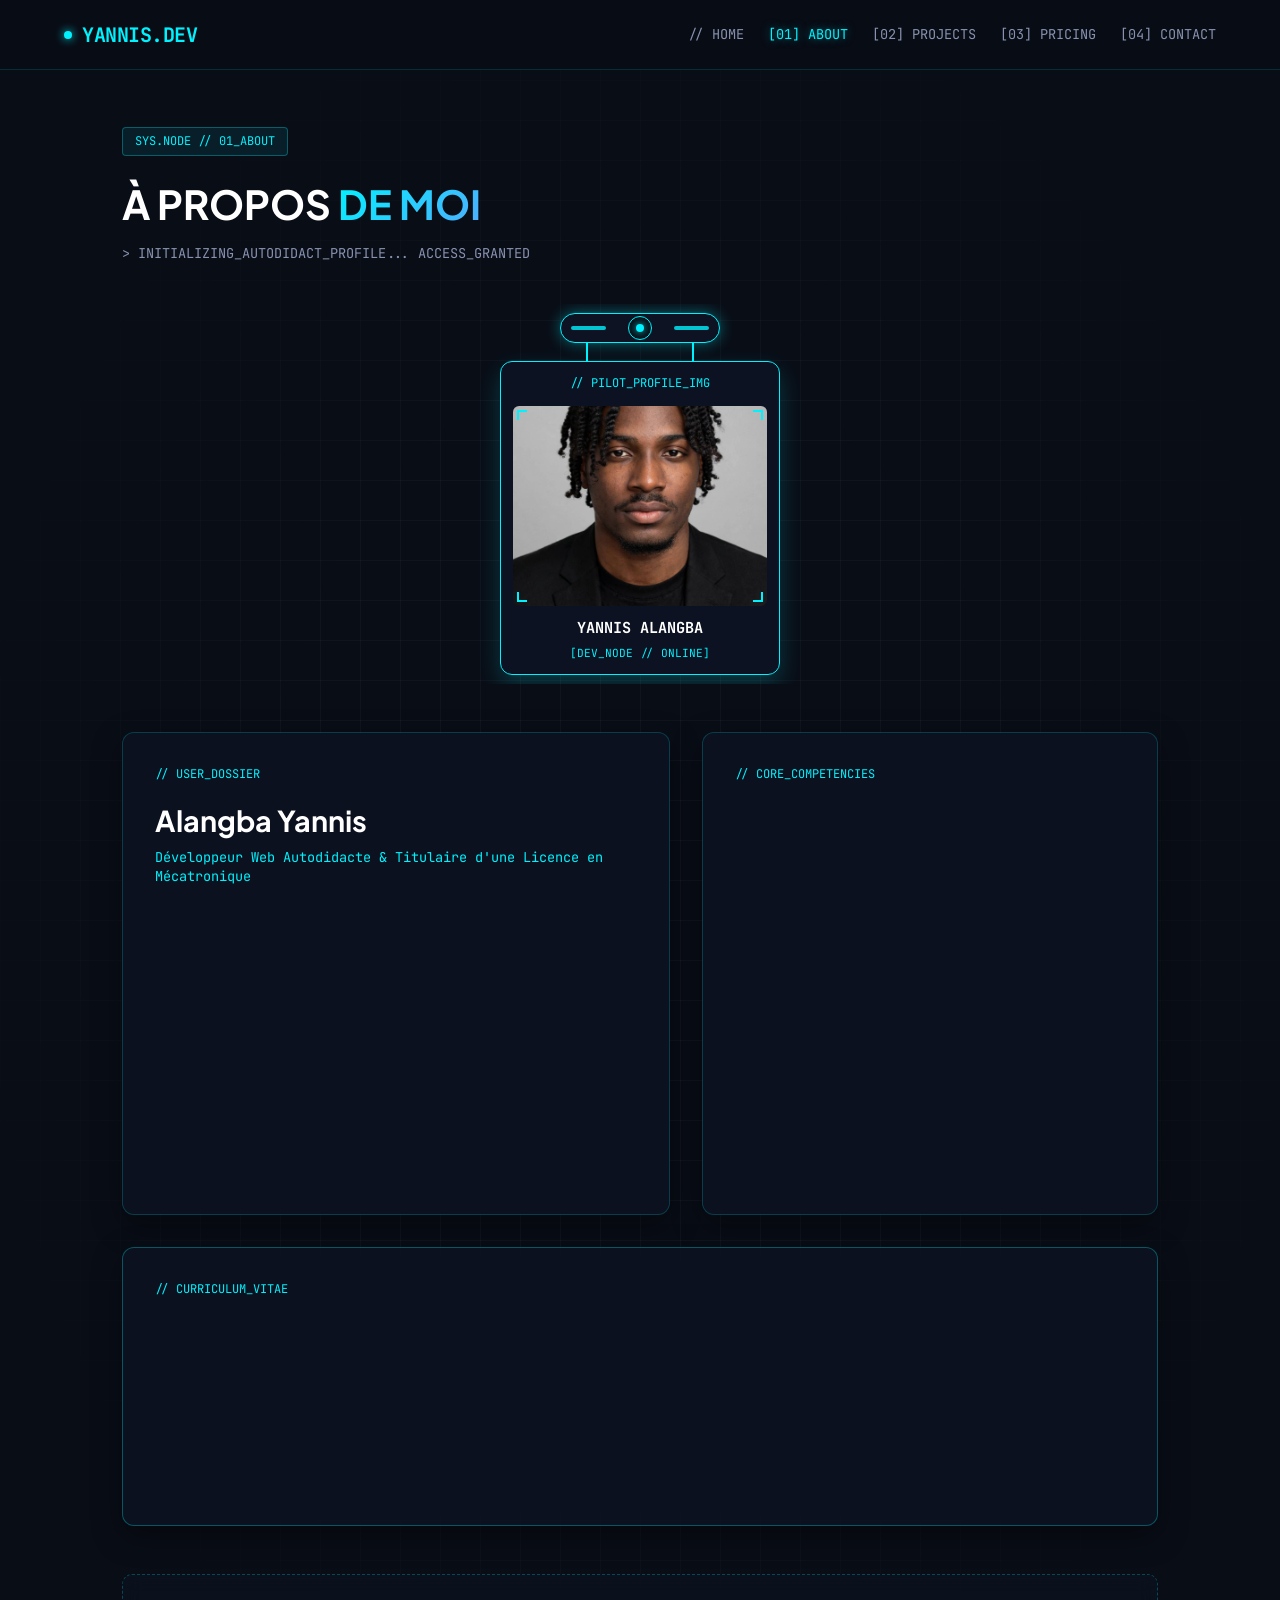
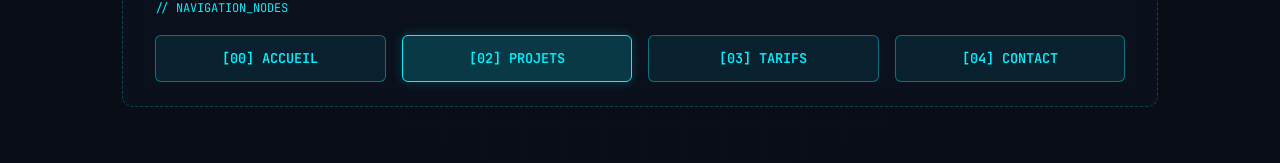
==== about.html @ dd2121a3 "Add files via upload" ====
<!DOCTYPE html>
<html lang="fr">
<head>
  <meta charset="UTF-8" />
  <meta name="viewport" content="width=device-width, initial-scale=1.0" />
  <title>Alangba Yannis // SYS.ABOUT</title>
  <link rel="stylesheet" href="style.css" />
  <!-- Google Font Mono -->
  <link rel="preconnect" href="https://fonts.googleapis.com">
  <link rel="preconnect" href="https://fonts.gstatic.com" crossorigin>
  <link href="https://fonts.googleapis.com/css2?family=JetBrains+Mono:wght@400;600;700&family=Plus+Jakarta+Sans:wght@400;600;700&display=swap" rel="stylesheet">
</head>
<body class="cyber-page">

  <!-- FOND DYNAMIQUE (MATRICE + GRILLE) -->
  <canvas id="matrix-canvas"></canvas>
  <div class="grid-background"></div>

  <!-- NAVIGATION HEADER -->
  <header class="navbar">
    <div class="nav-logo">
      <span class="logo-dot"></span>
      <span class="logo-text">YANNIS.DEV</span>
    </div>
    <nav class="nav-links">
      <a href="index.html" class="nav-item">// HOME</a>
      <a href="about.html" class="nav-item active">[01] ABOUT</a>
      <a href="projects.html" class="nav-item">[02] PROJECTS</a>
      <a href="pricing.html" class="nav-item">[03] PRICING</a>
      <a href="contact.html" class="nav-item">[04] CONTACT</a>
    </nav>
  </header>

  <!-- CONTENU PRINCIPAL -->
  <main class="page-container">
    
    <!-- EN-TÊTE DE PAGE -->
    <div class="page-header">
      <div class="hud-badge">SYS.NODE // 01_ABOUT</div>
      <h1 class="page-title">À PROPOS <span class="gradient-text">DE MOI</span></h1>
      <p class="page-subtitle">> INITIALIZING_AUTODIDACT_PROFILE... ACCESS_GRANTED</p>
    </div>

    <!-- BANNIÈRE PHOTO TRANPORTÉE PAR DRONE -->
<section class="drone-banner-container">
  <div class="drone-wrapper" id="droneWrapper">
    
    <!-- LE DRONE (HUD & HELICES) -->
    <div class="cyber-drone">
      <div class="drone-propeller prop-left"></div>
      <div class="drone-core">
        <span class="drone-eye"></span>
      </div>
      <div class="drone-propeller prop-right"></div>
      <!-- Grappins/Lois de fixation -->
      <div class="drone-mount left-mount"></div>
      <div class="drone-mount right-mount"></div>
    </div>

    <!-- LA PANCARTE / CARTE PHOTO -->
    <div class="photo-sign cyber-card">
      <div class="card-tag">// PILOT_PROFILE_IMG</div>
      <div class="sign-photo-frame">
        <img src="./WhatsApp Image 2026-09-20 at 23.04.14.jpg" alt="Photo Alangba Yannis" class="sign-img" />
        <div class="photo-overlay"></div>
        <span class="hud-corner top-left"></span>
        <span class="hud-corner top-right"></span>
        <span class="hud-corner bottom-left"></span>
        <span class="hud-corner bottom-right"></span>
      </div>
      <div class="sign-caption">
        <span class="caption-name">YANNIS ALANGBA</span>
        <span class="caption-status">[DEV_NODE // ONLINE]</span>
      </div>
    </div>

  </div>
</section>

    <!-- GRILLE D'INFORMATIONS -->
    <div class="about-grid">
      
      <!-- CARTE PROFIL & PARCOURS AUTODIDACTE -->
      <div class="cyber-card bio-card">
        <div class="card-corner top-left"></div>
        <div class="card-corner bottom-right"></div>
        
        <div class="card-tag">// USER_DOSSIER</div>
        <h2 class="card-title">Alangba Yannis</h2>
        <p class="card-subtitle">Développeur Web Autodidacte & Titulaire d'une Licence en Mécatronique</p>

        <p class="card-text">
          Passionné par la création numérique et le code, je suis un développeur frontend autodidacte. Mon approche est guidée par la curiosité, la résolution de problèmes et l'apprentissage continu.
        </p>
        <p class="card-text">
          Titulaire d'une Licence en Mécatronique, j'associe la rigueur logique et l'esprit d'ingénierie acquis durant ma formation académique à ma passion pour la conception d'interfaces web modernes, immersives et performantes.
        </p>

        <!-- STATISTIQUES RAPIDES -->
        <div class="stats-row">
          <div class="stat-item">
            <span class="stat-number">MÉCATRONIQUE</span>
            <span class="stat-desc">DIPLÔME / LICENCE</span>
          </div>
          <div class="stat-item">
            <span class="stat-number">AUTODIDACTE</span>
            <span class="stat-desc">FORMATION WEB</span>
          </div>
          <div class="stat-item">
            <span class="stat-number">ABIDJAN</span>
            <span class="stat-desc">LOCALISATION</span>
          </div>
        </div>
      </div>

      <!-- CARTE COMPÉTENCES / MAÎTRISE TECHNIQUE -->
      <div class="cyber-card tech-card">
        <div class="card-corner top-left"></div>
        <div class="card-corner bottom-right"></div>

        <div class="card-tag">// CORE_COMPETENCIES</div>
        
        <div class="stack-category">
          <span class="category-label">MAÎTRISE CORE WEB</span>
          <div class="skills-tags">
            <span class="tech-tag highlight">HTML5</span>
            <span class="tech-tag highlight">CSS3</span>
            <span class="tech-tag highlight">JavaScript (ES6+)</span>
          </div>
        </div>

        <div class="stack-category">
          <span class="category-label">DISCIPLINES ACADÉMIQUES & SYSTÈMES</span>
          <div class="skills-tags">
            <span class="tech-tag">Mécatronique</span>
            <span class="tech-tag">Systèmes Automatisés</span>
            <span class="tech-tag">Logique Algorithmique</span>
          </div>
        </div>

        <div class="stack-category">
          <span class="category-label">OUTILS & ENVIRONNEMENT</span>
          <div class="skills-tags">
            <span class="tech-tag">Git / GitHub</span>
            <span class="tech-tag">VS Code</span>
            <span class="tech-tag">Responsive Design</span>
          </div>
        </div>
      </div>

    </div>

    <!-- BLOC CV & ACTION RECRUTEURS -->
<div class="cyber-card cv-download-card">
  <div class="card-tag">// CURRICULUM_VITAE</div>
  
  <div class="cv-info-content">
    <div class="cv-icon">📄</div>
    <div class="cv-details">
      <h3 class="cv-title">ALANGBA YANNIS - CV.PDF</h3>
      <p class="cv-subtitle">Développeur Frontend Junior // Licence en Mécatronique</p>
    </div>
  </div>

  <div class="cv-actions">
    <!-- Bouton pour voir / ouvrir le PDF -->
    <a href="./Cv Yannis Alangba.pdf" target="_blank" class="cyber-btn outline">
      <span> VOIR LE CV</span>
    </a>
    
    <!-- Bouton pour télécharger directement le PDF -->
    <a href="./Cv Yannis Alangba.pdf" download="CV_Alangba_Yannis.pdf" class="cyber-btn primary">
      <span>TÉLÉCHARGER (.PDF)</span>
    </a>
  </div>
</div>

    <!-- PANNEAU DE NAVIGATION VERS LES AUTRES PAGES -->
    <div class="navigation-panel">
      <div class="panel-header">// NAVIGATION_NODES</div>
      <div class="nav-buttons-grid">
        <a href="index.html" class="cyber-btn">
          <span>[00] ACCUEIL</span>
          <div class="btn-glow"></div>
        </a>
        <a href="projects.html" class="cyber-btn primary">
          <span>[02] PROJETS</span>
          <div class="btn-glow"></div>
        </a>
        <a href="pricing.html" class="cyber-btn">
          <span>[03] TARIFS</span>
          <div class="btn-glow"></div>
        </a>
        <a href="contact.html" class="cyber-btn">
          <span>[04] CONTACT</span>
          <div class="btn-glow"></div>
        </a>
      </div>
    </div>

  </main>

  <script src="script.js"></script>
</body>
</html>
---- style.css ----
/* ==========================================================================
   RESET & VARIABLES CYBER-SAAS
   ========================================================================== */
:root {
  --bg-color: #090d16;
  --bg-card: rgba(255, 255, 255, 0.03);
  --border-color: rgba(255, 255, 255, 0.08);
  --cyan-primary: #00f2fe;
  --blue-secondary: #4facfe;
  --accent-green: #10b981;
  --text-main: #f8fafc;
  --text-muted: #94a3b8;
  --font-sans: 'Plus Jakarta Sans', sans-serif;
  --font-mono: 'JetBrains Mono', monospace;
}

* {
  margin: 0;
  padding: 0;
  box-sizing: border-box;
}

body {
  background-color: var(--bg-color);
  color: var(--text-main);
  font-family: var(--font-sans);
  overflow-x: hidden;
  line-height: 1.6;
}

/* ==========================================================================
   NAVBAR (Vide)
   ========================================================================== */
.navbar {
  position: fixed;
  top: 0;
  left: 0;
  width: 100%;
  height: 70px;
  background: rgba(9, 13, 22, 0.7);
  backdrop-filter: blur(12px);
  -webkit-backdrop-filter: blur(12px);
  border-bottom: 1px solid var(--border-color);
  z-index: 100;
}

.nav-container {
  max-width: 1200px;
  height: 100%;
  margin: 0 auto;
  padding: 0 2rem;
  display: flex;
  align-items: center;
  justify-content: space-between;
}

.nav-logo {
  font-family: var(--font-mono);
  font-weight: 700;
  font-size: 1.25rem;
  color: var(--text-main);
  letter-spacing: -0.5px;
}

.logo-code {
  color: var(--cyan-primary);
}

/* ==========================================================================
   HERO SECTION
   ========================================================================== */
.hero {
  position: relative;
  min-height: 100vh;
  display: flex;
  align-items: center;
  padding: 100px 2rem 50px;
}

/* Grille de fond subtile */
.grid-background {
  position: absolute;
  inset: 0;
  background-image: 
    linear-gradient(to right, rgba(255, 255, 255, 0.03) 1px, transparent 1px),
    linear-gradient(to bottom, rgba(255, 255, 255, 0.03) 1px, transparent 1px);
  background-size: 40px 40px;
  mask-image: radial-gradient(ellipse at center, black 40%, transparent 80%);
  -webkit-mask-image: radial-gradient(ellipse at center, black 40%, transparent 80%);
  z-index: 1;
}

.hero-container {
  max-width: 1200px;
  width: 100%;
  margin: 0 auto;
  display: grid;
  grid-template-columns: 1.2fr 0.8fr;
  gap: 4rem;
  align-items: center;
  position: relative;
  z-index: 2;
}

/* Badge Statut */
.status-badge {
  display: inline-flex;
  align-items: center;
  gap: 8px;
  padding: 6px 14px;
  border-radius: 20px;
  background: rgba(16, 185, 129, 0.08);
  border: 1px solid rgba(16, 185, 129, 0.2);
  color: var(--accent-green);
  font-size: 0.85rem;
  font-family: var(--font-mono);
  margin-bottom: 1.5rem;
}

.pulse-dot {
  width: 8px;
  height: 8px;
  background-color: var(--accent-green);
  border-radius: 50%;
  box-shadow: 0 0 8px var(--accent-green);
  animation: pulse 2s infinite;
}

@keyframes pulse {
  0% { transform: scale(0.95); opacity: 1; }
  50% { transform: scale(1.3); opacity: 0.5; }
  100% { transform: scale(0.95); opacity: 1; }
}

/* Textes */
.hero-title {
  font-size: 3.5rem;
  font-weight: 800;
  line-height: 1.1;
  margin-bottom: 1.5rem;
  letter-spacing: -1px;
}

.gradient-text {
  background: linear-gradient(135deg, var(--cyan-primary), var(--blue-secondary));
  -webkit-background-clip: text;
  -webkit-text-fill-color: transparent;
}

.hero-description {
  font-size: 1.15rem;
  color: var(--text-muted);
  max-width: 520px;
  margin-bottom: 2.5rem;
}

/* Boutons CTA */
.hero-cta {
  display: flex;
  gap: 1rem;
}

.btn {
  display: inline-flex;
  align-items: center;
  gap: 10px;
  padding: 12px 24px;
  border-radius: 8px;
  font-weight: 600;
  font-size: 0.95rem;
  text-decoration: none;
  transition: all 0.3s ease;
  cursor: pointer;
}

.btn-primary {
  background: linear-gradient(135deg, var(--cyan-primary), var(--blue-secondary));
  color: #000;
  box-shadow: 0 0 20px rgba(0, 242, 254, 0.3);
}

.btn-primary:hover {
  transform: translateY(-2px);
  box-shadow: 0 0 30px rgba(0, 242, 254, 0.5);
}

.btn-secondary {
  background: var(--bg-card);
  color: var(--text-main);
  border: 1px solid var(--border-color);
}

.btn-secondary:hover {
  background: rgba(255, 255, 255, 0.08);
  border-color: rgba(255, 255, 255, 0.2);
}

/* ==========================================================================
   CARTE HOLOGRAPHIQUE — FORME LOSANGE / PARALLÉLOGRAMME CYBER
   ========================================================================== */
.hero-visual {
  display: flex;
  justify-content: center;
  align-items: center;
}

.blueprint-card {
  position: relative;
  width: 320px;
  height: 420px;
  background: #0d1322;
  
  /* Découpe géométrique en Parallélogramme / Losange inclinée */
  clip-path: polygon(15% 0%, 100% 0%, 85% 100%, 0% 100%);
  
  /* Ombre portée et lueur néon cyan */
  filter: drop-shadow(0 0 25px rgba(0, 242, 254, 0.3));
  transition: transform 0.4s ease, filter 0.4s ease;
}

.blueprint-card:hover {
  transform: translateY(-5px) scale(1.02);
  filter: drop-shadow(0 0 35px rgba(0, 242, 254, 0.5));
}

/* Contour lumineux néon ré-appliqué sur la découpe */
.blueprint-card::after {
  content: '';
  position: absolute;
  inset: 0;
  border: 2px solid var(--cyan-primary);
  clip-path: polygon(15% 0%, 100% 0%, 85% 100%, 0% 100%);
  pointer-events: none;
  z-index: 6;
  opacity: 0.7;
}

/* Style des deux photos superposées */
.blueprint-photo {
  position: absolute;
  top: 0;
  left: 0;
  width: 100%;
  height: 100%;
  object-fit: cover;
}

/* Photo 1 : Noir & Blanc / Matrix */
.photo-bw {
  filter: grayscale(100%) contrast(140%) brightness(75%);
  z-index: 1;
}

/* Photo 2 : Couleur d'origine (Révélée au passage du scanner) */
.photo-color {
  filter: contrast(105%) brightness(100%);
  z-index: 2;
  animation: reveal-color 3.5s infinite linear;
}

.blueprint-overlay {
  position: absolute;
  inset: 0;
  background: radial-gradient(circle at center, transparent 30%, #090d16 100%);
  mix-blend-mode: multiply;
  z-index: 3;
}

/* Scanner Néon Incliné */
.scan-line {
  position: absolute;
  top: 0;
  left: -20%;
  width: 140%;
  height: 4px;
  background: linear-gradient(90deg, transparent, var(--cyan-primary), #ffffff, var(--cyan-primary), transparent);
  box-shadow: 0 0 20px var(--cyan-primary), 0 0 10px #ffffff;
  animation: scan 3.5s infinite linear;
  z-index: 4;
}

/* Animations synchronisées */
@keyframes scan {
  0% { top: -5%; opacity: 0; }
  15% { opacity: 1; }
  85% { opacity: 1; }
  100% { top: 105%; opacity: 0; }
}

@keyframes reveal-color {
  0% {
    clip-path: inset(0 0 100% 0);
  }
  15% {
    clip-path: inset(0 0 85% 0);
  }
  85% {
    clip-path: inset(70% 0 0 0);
  }
  100% {
    clip-path: inset(100% 0 0 0);
  }
}

/* Badges HUD ajustés pour la forme inclinée */
.hud-tag {
  position: absolute;
  font-family: var(--font-mono);
  font-size: 0.68rem;
  color: var(--cyan-primary);
  background: rgba(9, 13, 22, 0.9);
  padding: 4px 10px;
  border-radius: 4px;
  border: 1px solid rgba(0, 242, 254, 0.3);
  z-index: 5;
  letter-spacing: 1px;
}

.hud-tag.top-left {
  top: 15px;
  left: 35px; /* Décalé pour suivre l'angle haut-gauche */
}

.hud-tag.bottom-right {
  bottom: 15px;
  right: 35px; /* Décalé pour suivre l'angle bas-droit */
}
/* RESPONSIVE DESIGN */
@media (max-width: 900px) {
  .hero-container {
    grid-template-columns: 1fr;
    text-align: center;
    gap: 3rem;
  }

  .status-badge {
    margin: 0 auto 1.5rem;
  }

  .hero-description {
    margin: 0 auto 2.5rem;
  }

  .hero-cta {
    justify-content: center;
  }

  .hero-title {
    font-size: 2.5rem;
  }

  .blueprint-card {
    width: 280px;
    height: 360px;
  }
}
/* Canvas Matrix Rain */
#matrix-canvas {
  position: absolute;
  top: 0;
  left: 0;
  width: 100%;
  height: 100%;
  z-index: 0;
  opacity: 0.15; /* Opacité douce pour rester élégant et lisible */
  pointer-events: none; /* Laisse passer les clics de souris */
}

/* S'assurer que le contenu Hero reste bien au-dessus */
.hero-container {
  position: relative;
  z-index: 2;
}
/* ==========================================================================
   CATEGORIES FUTURISTES (TERMINAL NODES)
   ========================================================================== */
.hero-categories {
  display: flex;
  gap: 14px;
  flex-wrap: wrap;
  margin-top: 2rem;
}

.category-node {
  display: flex;
  align-items: center;
  gap: 10px;
  padding: 10px 18px;
  background: rgba(13, 19, 34, 0.65);
  border: 1px solid rgba(0, 242, 254, 0.18);
  backdrop-filter: blur(8px);
  /* Découpe biseautée des coins style console Cyber */
  clip-path: polygon(10px 0, 100% 0, calc(100% - 10px) 100%, 0 100%);
  cursor: pointer;
  transition: all 0.3s cubic-bezier(0.2, 0.8, 0.2, 1);
  position: relative;
}

.node-prefix {
  font-family: var(--font-mono);
  font-size: 0.75rem;
  color: var(--text-muted);
  transition: color 0.3s ease;
}

.node-label {
  font-family: var(--font-mono);
  font-size: 0.85rem;
  font-weight: 600;
  color: var(--text-main);
  letter-spacing: 1px;
  transition: color 0.3s ease;
}

.node-dot {
  width: 6px;
  height: 6px;
  border-radius: 50%;
  background-color: rgba(255, 255, 255, 0.2);
  transition: all 0.3s ease;
}

/* --------------------------------------------------------------------------
   EFFETS INTERACTIFS AU SURVOL
   -------------------------------------------------------------------------- */
.category-node:hover {
  background: rgba(0, 242, 254, 0.12);
  border-color: var(--cyan-primary);
  transform: translateY(-3px);
  box-shadow: 0 5px 20px rgba(0, 242, 254, 0.25);
}

.category-node:hover .node-prefix {
  color: var(--cyan-primary);
}

.category-node:hover .node-label {
  color: #ffffff;
  text-shadow: 0 0 10px rgba(0, 242, 254, 0.8);
}

.category-node:hover .node-dot {
  background-color: var(--cyan-primary);
  box-shadow: 0 0 10px var(--cyan-primary), 0 0 4px #ffffff;
}
/* ==========================================================================
   SCAN BIOMÉTRIQUE HUD (OVERLAY & ANIMATION)
   ========================================================================== */
.biometric-overlay {
  position: fixed;
  inset: 0;
  background: rgba(6, 10, 18, 0.94);
  backdrop-filter: blur(12px);
  z-index: 10000;
  display: flex;
  align-items: center;
  justify-content: center;
  opacity: 0;
  pointer-events: none;
  transition: opacity 0.4s ease;
  font-family: var(--font-mono, monospace);
}

.biometric-overlay.active {
  opacity: 1;
  pointer-events: all;
}

.hud-scanner-container {
  display: flex;
  flex-direction: column;
  align-items: center;
  gap: 2rem;
  position: relative;
}

/* Les cercles du scanner HUD */
.scanner-ring {
  position: absolute;
  top: -60px;
  border-radius: 50%;
  border: 2px dashed rgba(0, 242, 254, 0.4);
}

.outer-ring {
  width: 180px;
  height: 180px;
  animation: rotateClockwise 8s linear infinite;
}

.inner-ring {
  width: 130px;
  height: 130px;
  top: -35px;
  border: 2px solid rgba(0, 242, 254, 0.6);
  border-top-color: transparent;
  border-bottom-color: transparent;
  animation: rotateCounterClockwise 4s linear infinite;
}

.scanner-core {
  width: 70px;
  height: 70px;
  background: rgba(0, 242, 254, 0.1);
  border: 1px solid var(--cyan-primary, #00f2fe);
  border-radius: 50%;
  box-shadow: 0 0 20px rgba(0, 242, 254, 0.3);
  margin-bottom: 90px;
}

.laser-beam {
  position: absolute;
  top: -55px;
  width: 170px;
  height: 2px;
  background: #00f2fe;
  box-shadow: 0 0 12px #00f2fe;
  animation: scanLaser 2s infinite ease-in-out;
}

/* Boîtier HUD de statut */
.hud-status-box {
  background: #0d1322;
  border: 1px solid rgba(0, 242, 254, 0.3);
  padding: 1.5rem 2rem;
  border-radius: 8px;
  box-shadow: 0 0 30px rgba(0, 242, 254, 0.15);
  width: 320px;
}

.hud-header {
  display: flex;
  align-items: center;
  gap: 8px;
  font-size: 0.75rem;
  color: #8892b0;
  margin-bottom: 1rem;
}

.hud-led {
  width: 8px;
  height: 8px;
  background-color: #00f2fe;
  border-radius: 50%;
  box-shadow: 0 0 8px #00f2fe;
  animation: blink 0.8s infinite alternate;
}

.hud-target-info {
  font-size: 0.85rem;
  color: #fff;
  margin-bottom: 1rem;
}

.highlight-cyan {
  color: #00f2fe;
  font-weight: bold;
}

.bio-progress-bg {
  width: 100%;
  height: 8px;
  background: rgba(255, 255, 255, 0.08);
  border-radius: 4px;
  overflow: hidden;
  border: 1px solid rgba(0, 242, 254, 0.2);
}

.bio-progress-fill {
  width: 0%;
  height: 100%;
  background: linear-gradient(90deg, #00f2fe, #ffffff);
  box-shadow: 0 0 10px #00f2fe;
  transition: width 0.1s linear;
}

.hud-footer {
  display: flex;
  justify-content: space-between;
  font-size: 0.75rem;
  color: #8892b0;
  margin-top: 0.8rem;
}

/* Keyframes animations */
@keyframes rotateClockwise { 100% { transform: rotate(360deg); } }
@keyframes rotateCounterClockwise { 100% { transform: rotate(-360deg); } }
@keyframes scanLaser {
  0%, 100% { transform: translateY(-30px); opacity: 0.2; }
  50% { transform: translateY(30px); opacity: 1; }
}
@keyframes blink { 0% { opacity: 0.2; } 100% { opacity: 1; } }


/* ==========================================================================
   LAYOUT GÉNÉRAL DES PAGES (ABOUT, PROJECTS, PRICING, CONTACT)
   ========================================================================== */
.cyber-page {
  background-color: #090d16;
  color: #ffffff;
  min-height: 100vh;
  position: relative;
  overflow-x: hidden;
}

/* Navbar du haut */
.navbar {
  display: flex;
  justify-content: space-between;
  align-items: center;
  padding: 1.5rem 4rem;
  position: relative;
  z-index: 10;
  border-bottom: 1px solid rgba(0, 242, 254, 0.15);
  background: rgba(9, 13, 22, 0.85);
  backdrop-filter: blur(12px);
}

.nav-logo {
  display: flex;
  align-items: center;
  gap: 10px;
  font-family: var(--font-mono, monospace);
  font-weight: 700;
  color: var(--cyan-primary, #00f2fe);
}

.logo-dot {
  width: 8px;
  height: 8px;
  background: var(--cyan-primary, #00f2fe);
  border-radius: 50%;
  box-shadow: 0 0 10px var(--cyan-primary, #00f2fe);
}

.nav-links {
  display: flex;
  gap: 1.5rem;
}

.nav-item {
  color: #8892b0;
  text-decoration: none;
  font-family: var(--font-mono, monospace);
  font-size: 0.85rem;
  transition: all 0.3s ease;
}

.nav-item:hover, 
.nav-item.active {
  color: var(--cyan-primary, #00f2fe);
  text-shadow: 0 0 8px rgba(0, 242, 254, 0.5);
}

/* Conteneur principal */
.page-container {
  max-width: 1100px;
  margin: 0 auto;
  padding: 3.5rem 2rem;
  position: relative;
  z-index: 5;
}

.page-header {
  margin-bottom: 2.5rem;
}

.hud-badge {
  display: inline-block;
  font-family: var(--font-mono, monospace);
  font-size: 0.75rem;
  color: var(--cyan-primary, #00f2fe);
  background: rgba(0, 242, 254, 0.08);
  border: 1px solid rgba(0, 242, 254, 0.3);
  padding: 4px 12px;
  border-radius: 4px;
  margin-bottom: 1rem;
}

.page-title {
  font-size: 2.5rem;
  font-weight: 700;
  margin-bottom: 0.4rem;
}

.page-subtitle {
  font-family: var(--font-mono, monospace);
  font-size: 0.85rem;
  color: #8892b0;
}

/* ==========================================================================
   PAGE ABOUT : GRILLE & CARTES CYBER
   ========================================================================== */
.about-grid {
  display: grid;
  grid-template-columns: 1.2fr 1fr;
  gap: 2rem;
  align-items: stretch;
}

.cyber-card {
  background: rgba(13, 19, 34, 0.75);
  border: 1px solid rgba(0, 242, 254, 0.2);
  border-radius: 12px;
  padding: 2rem;
  position: relative;
  backdrop-filter: blur(12px);
  box-shadow: 0 10px 30px rgba(0, 0, 0, 0.4);
}

.card-tag {
  font-family: var(--font-mono, monospace);
  font-size: 0.75rem;
  color: var(--cyan-primary, #00f2fe);
  margin-bottom: 0.8rem;
}

.card-title {
  font-size: 1.8rem;
  color: #ffffff;
  margin-bottom: 0.3rem;
}

.card-subtitle {
  font-family: var(--font-mono, monospace);
  font-size: 0.85rem;
  color: var(--cyan-primary, #00f2fe);
  margin-bottom: 1.2rem;
  line-height: 1.4;
}

.card-text {
  color: #a8b2d1;
  line-height: 1.6;
  font-size: 0.95rem;
  margin-bottom: 1.2rem;
}

.card-text strong {
  color: #ffffff;
}

/* Statistiques rapides */
.stats-row {
  display: grid;
  grid-template-columns: repeat(3, 1fr);
  gap: 1rem;
  border-top: 1px dashed rgba(0, 242, 254, 0.2);
  padding-top: 1.2rem;
  margin-top: 1.5rem;
}

.stat-item {
  display: flex;
  flex-direction: column;
}

.stat-number {
  font-family: var(--font-mono, monospace);
  font-size: 0.95rem;
  font-weight: 700;
  color: #ffffff;
}

.stat-desc {
  font-family: var(--font-mono, monospace);
  font-size: 0.65rem;
  color: #8892b0;
  margin-top: 2px;
}

/* Sections Compétences */
.stack-category {
  margin-bottom: 1.4rem;
}

.stack-category:last-child {
  margin-bottom: 0;
}

.category-label {
  display: block;
  font-family: var(--font-mono, monospace);
  font-size: 0.75rem;
  color: #8892b0;
  margin-bottom: 0.6rem;
}

.skills-tags {
  display: flex;
  flex-wrap: wrap;
  gap: 8px;
}

.tech-tag {
  background: rgba(0, 242, 254, 0.05);
  border: 1px solid rgba(0, 242, 254, 0.25);
  color: var(--cyan-primary, #00f2fe);
  padding: 6px 12px;
  border-radius: 4px;
  font-family: var(--font-mono, monospace);
  font-size: 0.78rem;
  transition: all 0.3s ease;
}

.tech-tag.highlight {
  border-color: var(--cyan-primary, #00f2fe);
  background: rgba(0, 242, 254, 0.15);
  color: #ffffff;
  font-weight: 600;
  box-shadow: 0 0 10px rgba(0, 242, 254, 0.2);
}

.tech-tag:hover {
  background: rgba(0, 242, 254, 0.2);
  transform: translateY(-2px);
}

/* ==========================================================================
   PANNEAU DE NAVIGATION (BAS DE PAGE)
   ========================================================================== */
.navigation-panel {
  margin-top: 3rem;
  background: rgba(13, 19, 34, 0.6);
  border: 1px dashed rgba(0, 242, 254, 0.25);
  border-radius: 10px;
  padding: 1.5rem 2rem;
  backdrop-filter: blur(10px);
}

.panel-header {
  font-family: var(--font-mono, monospace);
  font-size: 0.75rem;
  color: var(--cyan-primary, #00f2fe);
  margin-bottom: 1rem;
}

.nav-buttons-grid {
  display: flex;
  flex-wrap: wrap;
  gap: 1rem;
  justify-content: space-between;
}

.cyber-btn {
  display: inline-flex;
  align-items: center;
  justify-content: center;
  padding: 12px 20px;
  background: rgba(0, 242, 254, 0.08);
  border: 1px solid rgba(0, 242, 254, 0.4);
  color: var(--cyan-primary, #00f2fe);
  font-family: var(--font-mono, monospace);
  font-size: 0.85rem;
  font-weight: 600;
  text-decoration: none;
  border-radius: 6px;
  transition: all 0.3s ease;
  flex: 1;
  min-width: 140px;
  text-align: center;
}

.cyber-btn:hover {
  background: var(--cyan-primary, #00f2fe);
  color: #000000;
  box-shadow: 0 0 20px rgba(0, 242, 254, 0.4);
  transform: translateY(-2px);
}

.cyber-btn.primary {
  background: rgba(0, 242, 254, 0.18);
  border-color: var(--cyan-primary, #00f2fe);
  box-shadow: 0 0 12px rgba(0, 242, 254, 0.2);
}

/* Responsive */
@media (max-width: 850px) {
  .about-grid {
    grid-template-columns: 1fr;
  }
  .navbar {
    padding: 1.2rem 1.5rem;
  }
  .nav-buttons-grid .cyber-btn {
    min-width: 45%;
  }
}

/* ==========================================================================
   ANIMATION SCANNER DE CARTES (HUD SCANNER)
   ========================================================================== */

/* 1. Conteneur de la carte en mode "en cours de scan" */
.cyber-card.scanning {
  position: relative;
  overflow: hidden; /* Empêche la ligne de laser de dépasser */
}

/* 2. La ligne de laser du scanner */
.cyber-card.scanning::before {
  content: "";
  position: absolute;
  top: -100%;
  left: 0;
  width: 100%;
  height: 8px;
  background: linear-gradient(
    90deg,
    transparent 0%,
    rgba(0, 242, 254, 0.4) 20%,
    #00f2fe 50%,
    rgba(0, 242, 254, 0.4) 80%,
    transparent 100%
  );
  box-shadow: 
    0 0 15px #00f2fe,
    0 0 30px rgba(0, 242, 254, 0.8);
  z-index: 10;
  animation: scanPass 2.2s cubic-bezier(0.4, 0, 0.2, 1) forwards;
}

/* 3. Masquage initial du contenu intérieur de la carte */
.cyber-card.scanning > * {
  opacity: 0;
  transform: translateY(12px);
  filter: blur(4px);
  transition: opacity 0.5s ease, transform 0.5s ease, filter 0.5s ease;
}

/* 4. Classe ajoutée progressivement aux éléments pour les révéler */
.cyber-card > *.revealed {
  opacity: 1 !important;
  transform: translateY(0) !important;
  filter: blur(0) !important;
}

/* 5. Animation keyframes pour le déplacement de la barre laser */
@keyframes scanPass {
  0% {
    top: -10%;
    opacity: 0;
  }
  15% {
    opacity: 1;
  }
  85% {
    opacity: 1;
  }
  100% {
    top: 110%;
    opacity: 0;
  }
}

/* ==========================================================================
   PAGE PROJECTS : APERÇUS PHOTOS & CARDS
   ========================================================================== */
.projects-grid {
  display: grid;
  grid-template-columns: repeat(auto-fit, minmax(420px, 1fr));
  gap: 2rem;
  margin-bottom: 3.5rem;
}

.project-card {
  display: flex;
  flex-direction: column;
  gap: 1.2rem;
  transition: border-color 0.3s ease, box-shadow 0.3s ease, transform 0.3s ease;
}

.project-card:hover {
  border-color: var(--cyan-primary, #00f2fe);
  box-shadow: 0 10px 30px rgba(0, 242, 254, 0.2);
  transform: translateY(-4px);
}

/* Cadre de la photo du projet */
.project-media {
  position: relative;
  width: 100%;
  height: 220px;
  border-radius: 8px;
  overflow: hidden;
  border: 1px solid rgba(0, 242, 254, 0.2);
  background-color: #060a12;
}

.project-img {
  width: 100%;
  height: 100%;
  object-fit: cover;
  filter: grayscale(40%) contrast(110%);
  transition: transform 0.5s ease, filter 0.5s ease;
}

.project-card:hover .project-img {
  transform: scale(1.05);
  filter: grayscale(0%) contrast(100%);
}

.media-overlay {
  position: absolute;
  inset: 0;
  background: linear-gradient(180deg, transparent 60%, rgba(13, 19, 34, 0.9) 100%);
  pointer-events: none;
}

/* Coins HUD Cyber sur l'image */
.hud-corner {
  position: absolute;
  width: 12px;
  height: 12px;
  border: 2px solid var(--cyan-primary, #00f2fe);
  pointer-events: none;
}

.hud-corner.top-left {
  top: 8px;
  left: 8px;
  border-right: none;
  border-bottom: none;
}

.hud-corner.bottom-right {
  bottom: 8px;
  right: 8px;
  border-left: none;
  border-top: none;
}

/* Infos & En-tête */
.project-info {
  display: flex;
  flex-direction: column;
  gap: 0.8rem;
}

.project-header {
  display: flex;
  justify-content: space-between;
  align-items: center;
  gap: 10px;
}

.project-title {
  font-size: 1.3rem;
  color: #ffffff;
}

.project-status {
  font-family: var(--font-mono, monospace);
  font-size: 0.68rem;
  padding: 3px 8px;
  border-radius: 4px;
}

.project-status.live {
  background: rgba(16, 185, 129, 0.15);
  border: 1px solid #10b981;
  color: #10b981;
}

.project-status.dev {
  background: rgba(245, 158, 11, 0.15);
  border: 1px solid #f59e0b;
  color: #f59e0b;
}

/* Boutons d'action */
.project-footer {
  margin-top: 0.5rem;
  padding-top: 1rem;
  border-top: 1px dashed rgba(0, 242, 254, 0.2);
}

.cyber-btn-sm {
  display: inline-flex;
  align-items: center;
  padding: 10px 18px;
  background: rgba(0, 242, 254, 0.12);
  border: 1px solid var(--cyan-primary, #00f2fe);
  color: var(--cyan-primary, #00f2fe);
  font-family: var(--font-mono, monospace);
  font-size: 0.8rem;
  font-weight: 600;
  text-decoration: none;
  border-radius: 4px;
  transition: all 0.3s ease;
}

.cyber-btn-sm:hover {
  background: var(--cyan-primary, #00f2fe);
  color: #000000;
  box-shadow: 0 0 15px rgba(0, 242, 254, 0.4);
}

@media (max-width: 600px) {
  .projects-grid {
    grid-template-columns: 1fr;
  }
}
/* ==========================================================================
   PAGE PRICING : GRILLE ET CARTES DE TARIFS
   ========================================================================== */
.pricing-grid {
  display: grid;
  grid-template-columns: repeat(auto-fit, minmax(300px, 1fr));
  gap: 2rem;
  margin-bottom: 3.5rem;
  align-items: stretch;
}

.pricing-card {
  display: flex;
  flex-direction: column;
  justify-content: space-between;
  position: relative;
  transition: transform 0.3s ease, border-color 0.3s ease, box-shadow 0.3s ease;
}

.pricing-card:hover {
  transform: translateY(-5px);
  border-color: var(--cyan-primary, #00f2fe);
  box-shadow: 0 10px 30px rgba(0, 242, 254, 0.15);
}

/* Carte mise en avant (Recommandée) */
.pricing-card.featured {
  border-color: var(--cyan-primary, #00f2fe);
  background: rgba(13, 19, 34, 0.9);
  box-shadow: 0 0 20px rgba(0, 242, 254, 0.1);
}

.featured-badge {
  position: absolute;
  top: -12px;
  right: 20px;
  background: var(--cyan-primary, #00f2fe);
  color: #000;
  font-family: var(--font-mono, monospace);
  font-size: 0.65rem;
  font-weight: 700;
  padding: 3px 10px;
  border-radius: 4px;
  letter-spacing: 1px;
}

.pricing-header {
  margin-bottom: 1.2rem;
}

.pricing-title {
  font-size: 1.4rem;
  color: #ffffff;
  margin-bottom: 0.4rem;
}

.pricing-subtitle {
  font-size: 0.85rem;
  color: #8892b0;
  line-height: 1.4;
}

.pricing-price {
  margin-bottom: 1.5rem;
  padding-bottom: 1.2rem;
  border-bottom: 1px dashed rgba(0, 242, 254, 0.2);
}

.price-value {
  font-family: var(--font-mono, monospace);
  font-size: 1.6rem;
  font-weight: 700;
  color: var(--cyan-primary, #00f2fe);
  text-shadow: 0 0 10px rgba(0, 242, 254, 0.3);
}

/* Liste de fonctionnalités */
.pricing-features {
  list-style: none;
  padding: 0;
  margin: 0 0 2rem 0;
  display: flex;
  flex-direction: column;
  gap: 0.8rem;
}

.pricing-features li {
  font-size: 0.88rem;
  color: #a8b2d1;
  display: flex;
  align-items: center;
  gap: 10px;
}

.feature-icon {
  font-family: var(--font-mono, monospace);
  color: var(--cyan-primary, #00f2fe);
  font-size: 0.8rem;
}

.cyber-btn-sm.full-width {
  width: 100%;
  text-align: center;
  justify-content: center;
}

/* ==========================================================================
   PAGE CONTACT : GRILLE, BOUTON WHATSAPP & FORMULAIRE
   ========================================================================== */
.contact-grid {
  display: grid;
  grid-template-columns: 1fr 1.1fr;
  gap: 2rem;
  margin-bottom: 3.5rem;
  align-items: stretch;
}

/* Bloc WhatsApp */
.whatsapp-box {
  margin: 1.5rem 0;
  padding: 1rem;
  background: rgba(37, 211, 102, 0.05);
  border: 1px dashed rgba(37, 211, 102, 0.3);
  border-radius: 8px;
}

.whatsapp-label {
  display: block;
  font-family: var(--font-mono, monospace);
  font-size: 0.7rem;
  color: #25d366;
  margin-bottom: 0.6rem;
}

.cyber-whatsapp-btn {
  display: flex;
  flex-direction: column;
  align-items: center;
  justify-content: center;
  gap: 4px;
  padding: 14px 20px;
  background: rgba(37, 211, 102, 0.15);
  border: 1px solid #25d366;
  color: #ffffff;
  text-decoration: none;
  border-radius: 6px;
  font-family: var(--font-mono, monospace);
  transition: all 0.3s ease;
  box-shadow: 0 0 15px rgba(37, 211, 102, 0.15);
}

.cyber-whatsapp-btn:hover {
  background: #25d366;
  color: #000000;
  box-shadow: 0 0 25px rgba(37, 211, 102, 0.5);
  transform: translateY(-2px);
}

.wa-text {
  font-weight: 700;
  font-size: 0.9rem;
  letter-spacing: 0.5px;
}

.wa-number {
  font-size: 0.8rem;
  opacity: 0.85;
}

/* Informations sous le bouton */
.info-list {
  display: flex;
  flex-direction: column;
  gap: 0.6rem;
  margin-top: 1.5rem;
  padding-top: 1rem;
  border-top: 1px dashed rgba(0, 242, 254, 0.2);
  font-family: var(--font-mono, monospace);
  font-size: 0.8rem;
}

.info-item {
  display: flex;
  justify-content: space-between;
  gap: 10px;
}

.info-label {
  color: #8892b0;
}

.info-val {
  color: #ffffff;
}

.info-val.green {
  color: #10b981;
}

/* Formulaire Cyber */
.cyber-form {
  display: flex;
  flex-direction: column;
  gap: 1.2rem;
}

.form-group {
  display: flex;
  flex-direction: column;
  gap: 0.5rem;
}

.form-label {
  font-family: var(--font-mono, monospace);
  font-size: 0.75rem;
  color: var(--cyan-primary, #00f2fe);
}

.cyber-input {
  width: 100%;
  background: rgba(6, 10, 18, 0.7);
  border: 1px solid rgba(0, 242, 254, 0.25);
  border-radius: 6px;
  padding: 12px 14px;
  color: #ffffff;
  font-family: var(--font-mono, monospace);
  font-size: 0.88rem;
  outline: none;
  transition: all 0.3s ease;
}

.cyber-input:focus {
  border-color: var(--cyan-primary, #00f2fe);
  box-shadow: 0 0 12px rgba(0, 242, 254, 0.25);
  background: rgba(6, 10, 18, 0.9);
}

.cyber-input.textarea {
  resize: vertical;
}

@media (max-width: 850px) {
  .contact-grid {
    grid-template-columns: 1fr;
  }
}

/* ==========================================================================
   SECTION DRONE & PANCARTE PHOTO (ABOUT)
   ========================================================================== */
.drone-banner-container {
  position: relative;
  width: 100%;
  height: 380px;
  display: flex;
  justify-content: center;
  align-items: center;
  overflow: hidden;
  margin-bottom: 3rem;
}

/* Le conteneur global qui arrive de la droite */
.drone-wrapper {
  position: absolute;
  display: flex;
  flex-direction: column;
  align-items: center;
  transform: translateX(120vw); /* Hors écran à droite au départ */
  transition: transform 2.2s cubic-bezier(0.16, 1, 0.3, 1);
}

/* Une fois au centre, on applique l'animation de flottement */
.drone-wrapper.centered {
  transform: translateX(0);
  animation: droneHover 3.5s ease-in-out infinite alternate 2.3s;
}

/* --- LE DRONE --- */
.cyber-drone {
  position: relative;
  width: 160px;
  height: 30px;
  background: #0d1322;
  border: 1px solid #00f2fe;
  border-radius: 15px;
  display: flex;
  justify-content: space-between;
  align-items: center;
  padding: 0 10px;
  box-shadow: 0 0 15px rgba(0, 242, 254, 0.4);
  z-index: 2;
}

.drone-core {
  width: 24px;
  height: 24px;
  background: #060a12;
  border-radius: 50%;
  border: 1px solid #00f2fe;
  display: flex;
  align-items: center;
  justify-content: center;
}

.drone-eye {
  width: 8px;
  height: 8px;
  background: #00f2fe;
  border-radius: 50%;
  box-shadow: 0 0 8px #00f2fe;
  animation: pulseEye 1s infinite alternate;
}

/* Hélices tournanntes */
.drone-propeller {
  width: 35px;
  height: 4px;
  background: rgba(0, 242, 254, 0.8);
  border-radius: 2px;
  animation: spinPropeller 0.1s linear infinite;
}

/* Cables de fixation vers la pancarte */
.drone-mount {
  position: absolute;
  bottom: -20px;
  width: 2px;
  height: 20px;
  background: #00f2fe;
}
.drone-mount.left-mount { left: 25px; }
.drone-mount.right-mount { right: 25px; }

/* --- LA PANCARTE / PHOTO --- */
.photo-sign {
  margin-top: 18px;
  width: 280px;
  padding: 12px;
  background: rgba(13, 19, 34, 0.95);
  border: 1px solid #00f2fe;
  box-shadow: 0 10px 25px rgba(0, 242, 254, 0.2);
  text-align: center;
}

.sign-photo-frame {
  position: relative;
  width: 100%;
  height: 200px;
  border-radius: 6px;
  overflow: hidden;
  margin-bottom: 10px;
}

.sign-img {
  width: 100%;
  height: 100%;
  object-fit: cover;
}

.sign-caption {
  display: flex;
  flex-direction: column;
  gap: 4px;
  font-family: var(--font-mono, monospace);
}

.caption-name {
  font-weight: 700;
  color: #ffffff;
  font-size: 0.95rem;
}

.caption-status {
  font-size: 0.7rem;
  color: #00f2fe;
}

/* Coins HUD sur la photo */
.sign-photo-frame .hud-corner {
  position: absolute;
  width: 10px;
  height: 10px;
  border: 2px solid #00f2fe;
}
.sign-photo-frame .hud-corner.top-left { top: 4px; left: 4px; border-right: none; border-bottom: none; }
.sign-photo-frame .hud-corner.top-right { top: 4px; right: 4px; border-left: none; border-bottom: none; }
.sign-photo-frame .hud-corner.bottom-left { bottom: 4px; left: 4px; border-right: none; border-top: none; }
.sign-photo-frame .hud-corner.bottom-right { bottom: 4px; right: 4px; border-left: none; border-top: none; }

/* --- ANIMATIONS KEYFRAMES --- */
@keyframes spinPropeller {
  0% { transform: scaleX(1); }
  50% { transform: scaleX(0.2); }
  100% { transform: scaleX(1); }
}

@keyframes pulseEye {
  from { opacity: 0.4; }
  to { opacity: 1; }
}

/* Flottement léger du drone et de la pancarte */
@keyframes droneHover {
  0% {
    transform: translateY(0px) rotate(0deg);
  }
  50% {
    transform: translateY(-12px) rotate(1deg);
  }
  100% {
    transform: translateY(6px) rotate(-1deg);
  }
}

/* ==========================================================================
   BLOC TELECHARGEMENT DE CV
   ========================================================================== */
.cv-download-card {
  display: flex;
  flex-direction: column;
  gap: 1.2rem;
  margin-top: 2rem;
  margin-bottom: 2.5rem;
  border: 1px solid rgba(0, 242, 254, 0.3);
  background: rgba(13, 19, 34, 0.85);
  position: relative;
  transition: transform 0.3s ease, box-shadow 0.3s ease;
}

.cv-download-card:hover {
  transform: translateY(-3px);
  box-shadow: 0 0 20px rgba(0, 242, 254, 0.15);
}

.cv-info-content {
  display: flex;
  align-items: center;
  gap: 1.2rem;
}

.cv-icon {
  font-size: 2.2rem;
  background: rgba(0, 242, 254, 0.1);
  border: 1px solid var(--cyan-primary, #00f2fe);
  padding: 10px 14px;
  border-radius: 8px;
}

.cv-details {
  display: flex;
  flex-direction: column;
  gap: 4px;
}

.cv-title {
  font-family: var(--font-mono, monospace);
  font-size: 1.1rem;
  color: #ffffff;
  letter-spacing: 0.5px;
}

.cv-subtitle {
  font-size: 0.82rem;
  color: #8892b0;
}

.cv-actions {
  display: flex;
  gap: 1rem;
  flex-wrap: wrap;
  padding-top: 1rem;
  border-top: 1px dashed rgba(0, 242, 254, 0.2);
}

.cv-actions .cyber-btn {
  flex: 1;
  min-width: 180px;
  text-align: center;
  justify-content: center;
}

@media (max-width: 600px) {
  .cv-info-content {
    flex-direction: column;
    align-items: flex-start;
  }
  .cv-actions {
    flex-direction: column;
  }
}
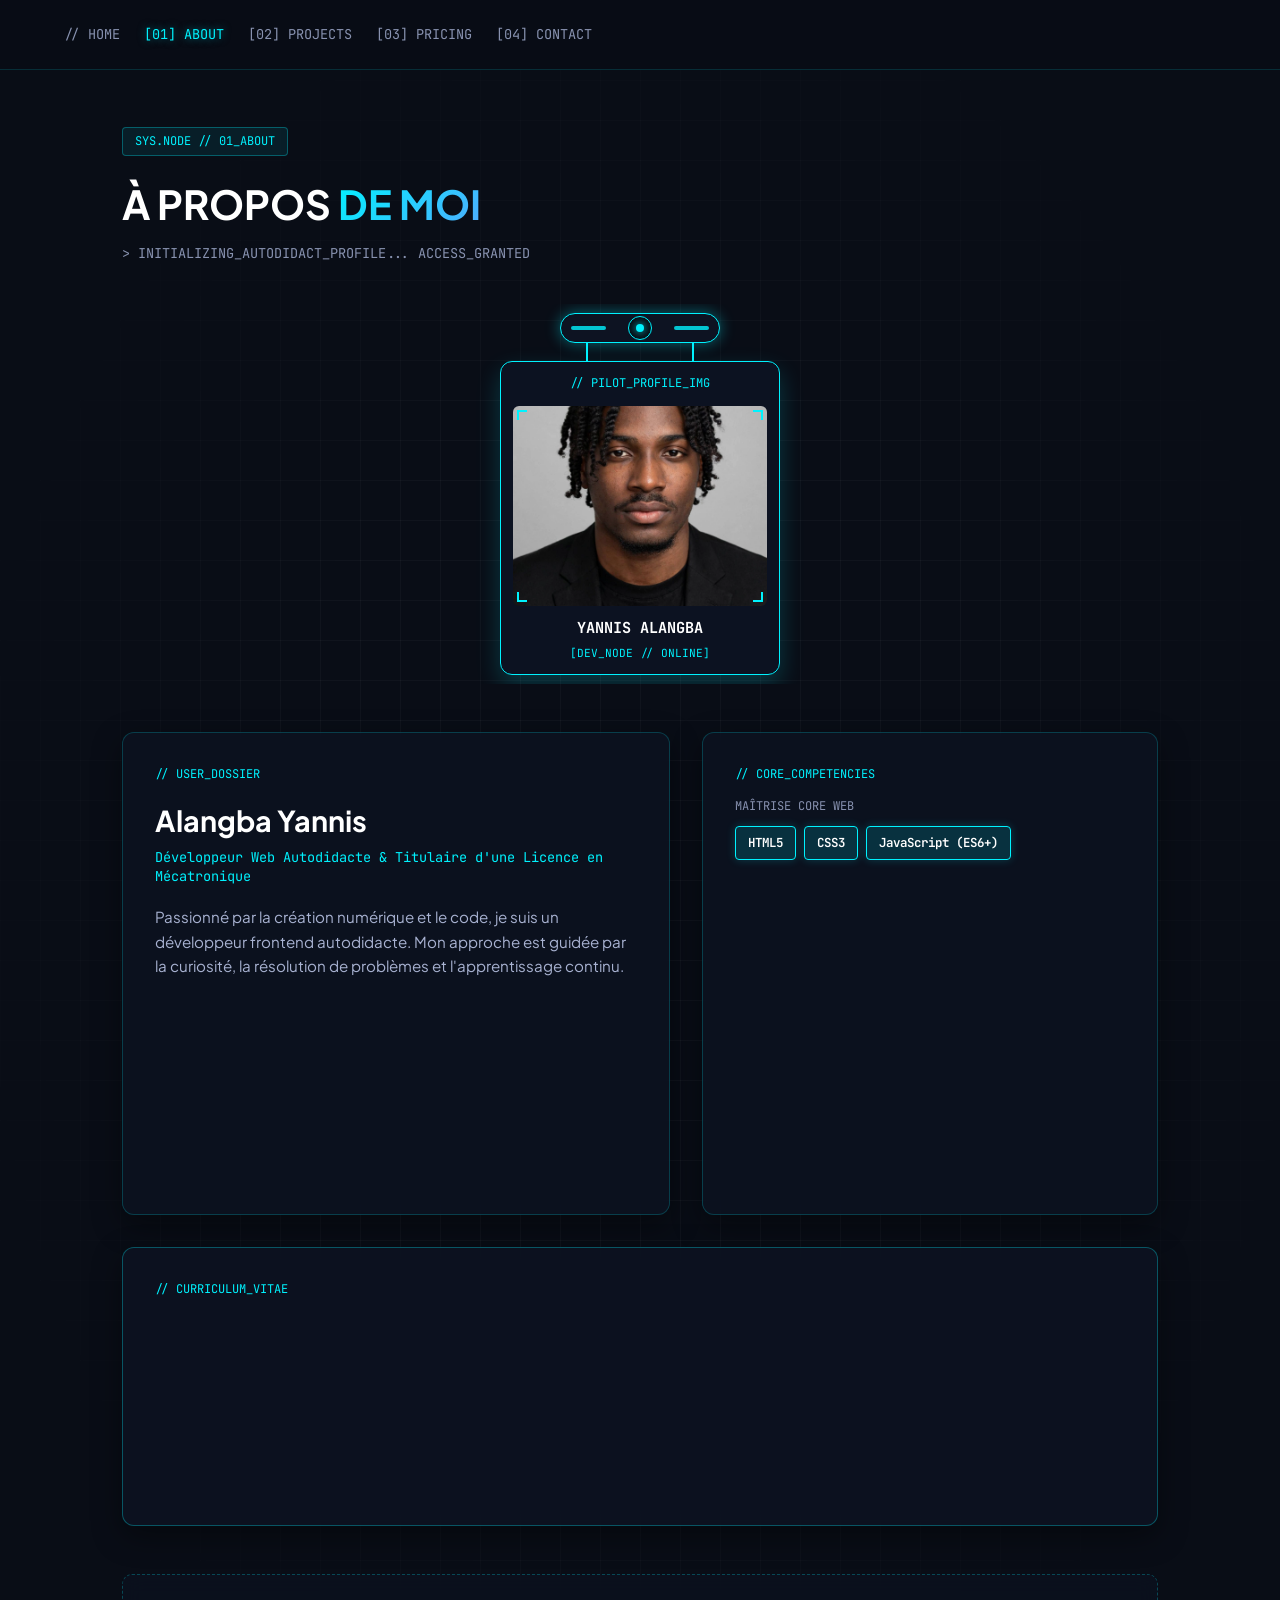
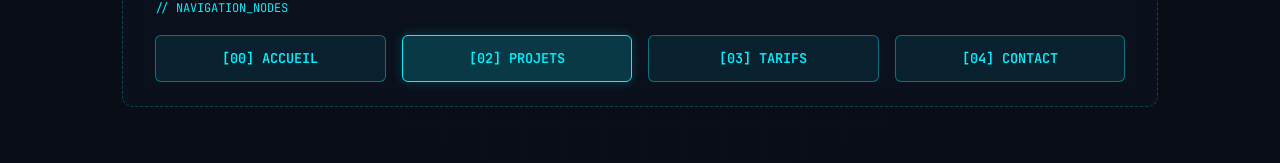
==== commit 148c5395: "Add files via upload" ====
--- a/about.html
+++ b/about.html
@@ -18,10 +18,7 @@
 
   <!-- NAVIGATION HEADER -->
   <header class="navbar">
-    <div class="nav-logo">
-      <span class="logo-dot"></span>
-      <span class="logo-text">YANNIS.DEV</span>
-    </div>
+    
     <nav class="nav-links">
       <a href="index.html" class="nav-item">// HOME</a>
       <a href="about.html" class="nav-item active">[01] ABOUT</a>
